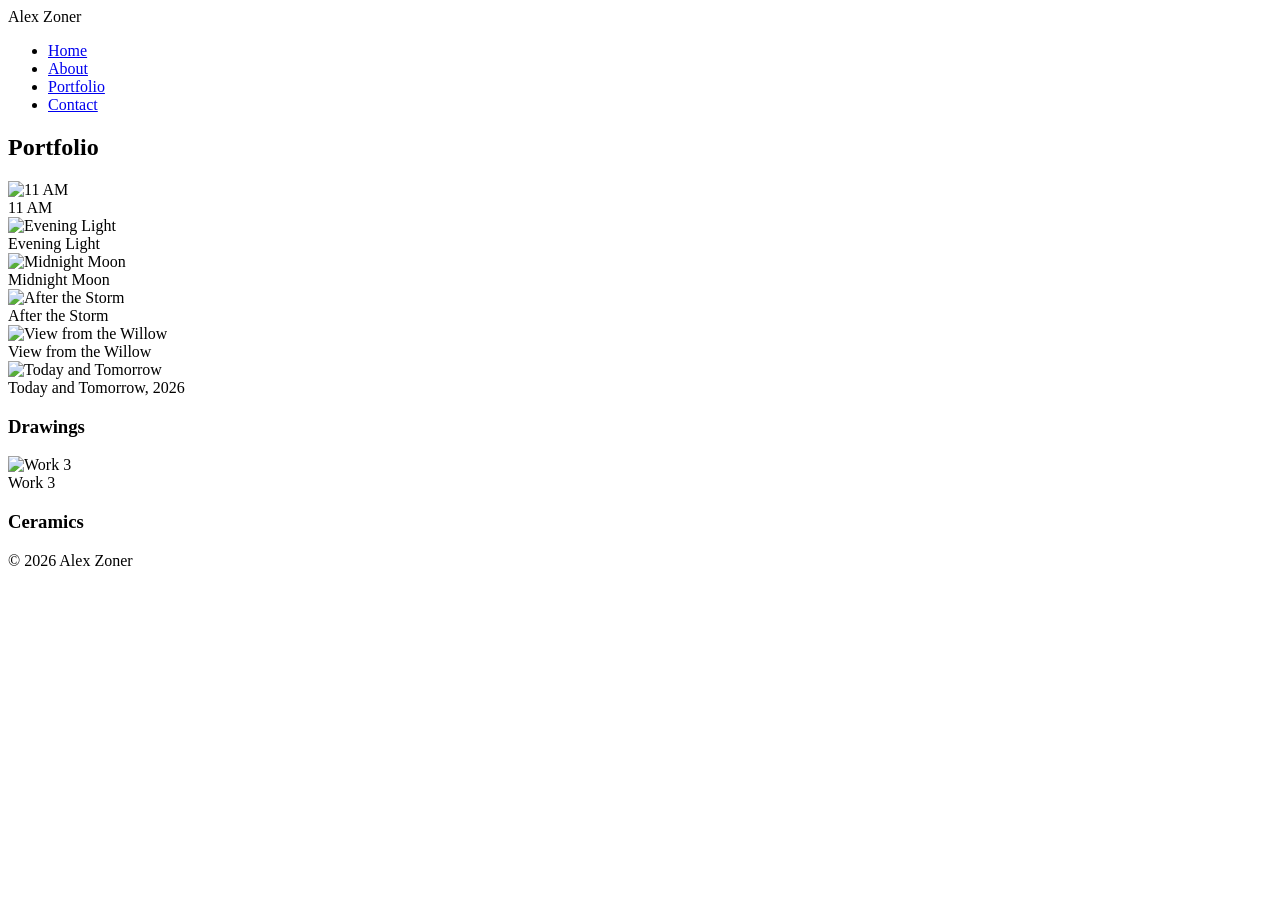
==== index.html @ 0083a79e "Rename portfolio.html to index.html" ====
<!DOCTYPE html>
<html lang="en">
<head>
<meta charset="UTF-8">
<meta name="viewport" content="width=device-width, initial-scale=1.0">
<title>Alex Zoner - Portfolio</title>

<link rel="preconnect" href="https://fonts.googleapis.com">
<link rel="preconnect" href="https://fonts.gstatic.com" crossorigin>
<link href="https://fonts.googleapis.com/css2?family=Cormorant+Garamond:wght@400;500;600&family=Inter:wght@300;400;500&display=swap" rel="stylesheet">

<link rel="stylesheet" href="styles.css">

</head>
<body>

<header>

<nav>

<div class="logo">Alex Zoner</div>

<ul>
<li><a href="index.html">Home</a></li>
<li><a href="about.html">About</a></li>
<li><a href="portfolio.html">Portfolio</a></li>
<li><a href="contact.html">Contact</a></li>
</ul>

</nav>

</header>

<section>

<h2>Portfolio</h2>

<div class="gallery gallery--vertical">

<div class="artwork">
<img src="11_am.jpeg" alt="11 AM">
<div class="artwork-text">11 AM</div>
</div>

<div class="artwork">
<img src="eveninglight.jpeg" alt="Evening Light">
<div class="artwork-text">Evening Light</div>
</div>

<div class="artwork">
<img src="midnightmoon.jpeg" alt="Midnight Moon">
<div class="artwork-text">Midnight Moon</div>
</div>

<div class="artwork">
<img src="afterthestorm.jpeg" alt="After the Storm">
<div class="artwork-text">After the Storm</div>
</div>

<div class="artwork">
<img src="viewfromthewillow.jpeg" alt="View from the Willow">
<div class="artwork-text">View from the Willow</div>
</div>

<div class="artwork">
<img src="todayandtomorrow.jpeg" alt="Today and Tomorrow">
<div class="artwork-text">Today and Tomorrow, 2026</div>
</div>

<h3>Drawings</h3>

<div class="artwork">
<img src="ZonerAlex_Work 3.jpg" alt="Work 3">
<div class="artwork-text">Work 3</div>
</div>

<h3>Ceramics</h3>

</div>

</section>

<footer>

© 2026 Alex Zoner

</footer>

</body>
</html>
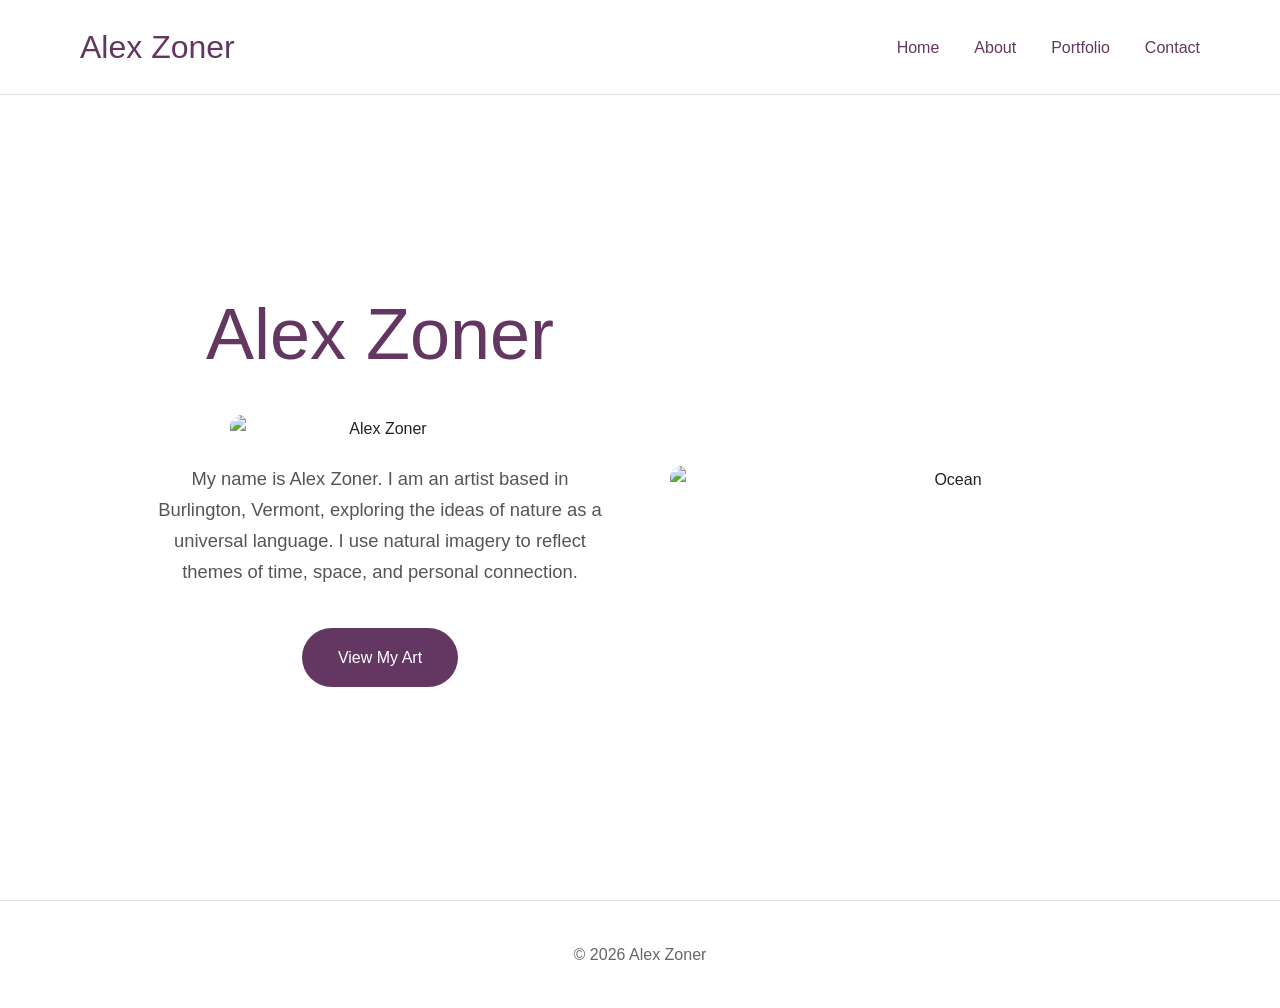
==== commit 01e71475: "Add files via upload" ====
--- a/index.html
+++ b/index.html
@@ -3,7 +3,7 @@
 <head>
 <meta charset="UTF-8">
 <meta name="viewport" content="width=device-width, initial-scale=1.0">
-<title>Alex Zoner - Portfolio</title>
+<title>Alex Zoner</title>
 
 <link rel="preconnect" href="https://fonts.googleapis.com">
 <link rel="preconnect" href="https://fonts.gstatic.com" crossorigin>
@@ -31,50 +31,34 @@
 
 </header>
 
-<section>
+<section class="hero">
 
-<h2>Portfolio</h2>
+<div class="hero-columns">
 
-<div class="gallery gallery--vertical">
+<div class="hero-left">
 
-<div class="artwork">
-<img src="11_am.jpeg" alt="11 AM">
-<div class="artwork-text">11 AM</div>
+<h1>Alex Zoner</h1>
+
+<img src="images/me.jpeg" alt="Alex Zoner" class="hero-photo">
+
+<p>
+My name is Alex Zoner. I am an artist based in Burlington, Vermont,
+exploring the ideas of nature as a universal language.
+I use natural imagery to reflect themes of time,
+space, and personal connection.
+</p>
+
+<a class="button" href="portfolio.html">
+View My Art
+</a>
+
 </div>
 
-<div class="artwork">
-<img src="eveninglight.jpeg" alt="Evening Light">
-<div class="artwork-text">Evening Light</div>
+<div class="hero-right">
+
+<img src="images/Ocean.jpeg" alt="Ocean">
+
 </div>
-
-<div class="artwork">
-<img src="midnightmoon.jpeg" alt="Midnight Moon">
-<div class="artwork-text">Midnight Moon</div>
-</div>
-
-<div class="artwork">
-<img src="afterthestorm.jpeg" alt="After the Storm">
-<div class="artwork-text">After the Storm</div>
-</div>
-
-<div class="artwork">
-<img src="viewfromthewillow.jpeg" alt="View from the Willow">
-<div class="artwork-text">View from the Willow</div>
-</div>
-
-<div class="artwork">
-<img src="todayandtomorrow.jpeg" alt="Today and Tomorrow">
-<div class="artwork-text">Today and Tomorrow, 2026</div>
-</div>
-
-<h3>Drawings</h3>
-
-<div class="artwork">
-<img src="ZonerAlex_Work 3.jpg" alt="Work 3">
-<div class="artwork-text">Work 3</div>
-</div>
-
-<h3>Ceramics</h3>
 
 </div>
 
--- a/styles.css
+++ b/styles.css
@@ -0,0 +1,248 @@
+*{
+    margin:0;
+    padding:0;
+    box-sizing:border-box;
+}
+
+body{
+    font-family:'Arial Black','arial-w01-black',sans-serif;
+    font-weight:normal;
+    color:#222;
+    background:white;
+    line-height:1.7;
+}
+
+header{
+    position:fixed;
+    top:0;
+    left:0;
+    width:100%;
+    background:white;
+    backdrop-filter:blur(10px);
+    border-bottom:1px solid #ddd;
+    z-index:100;
+}
+
+nav{
+    max-width:1200px;
+    margin:auto;
+    display:flex;
+    justify-content:space-between;
+    align-items:center;
+    padding:20px 40px;
+}
+
+.logo{
+    font-family:'Arial Black','arial-w01-black',sans-serif;
+    font-size:2rem;
+    color:rgb(99,55,97);
+}
+
+nav ul{
+    display:flex;
+    list-style:none;
+    gap:35px;
+}
+
+nav a{
+    color:rgb(99,55,97);
+    text-decoration:none;
+    transition:.3s;
+}
+
+nav a:hover{
+    opacity:.6;
+}
+
+.hero{
+    min-height:100vh;
+    display:flex;
+    justify-content:center;
+    align-items:center;
+    text-align:center;
+    padding:120px 30px 60px;
+}
+
+.hero-content{
+    max-width:700px;
+}
+
+.hero-columns{
+    display:grid;
+    grid-template-columns:1fr 1fr;
+    gap:60px;
+    align-items:center;
+    max-width:1100px;
+    padding:0 30px;
+}
+
+.hero-left h1{
+    font-family:'Arial Black','arial-w01-black',sans-serif;
+    font-size:4.5rem;
+    font-weight:500;
+    color:rgb(99,55,97);
+    margin-bottom:20px;
+    text-align:center;
+}
+
+.hero-photo{
+    width:100%;
+    max-width:300px;
+    border-radius:12px;
+    margin:0 auto 20px;
+    display:block;
+}
+
+.hero-left{
+    text-align:center;
+}
+
+.hero-right{
+    overflow:hidden;
+    margin-right:-100px;
+}
+
+.hero-right img{
+    width:100%;
+    display:block;
+    border-radius:12px;
+}
+
+.hero h1{
+    font-family:'Arial Black','arial-w01-black',sans-serif;
+    font-size:4.5rem;
+    font-weight:500;
+    color:rgb(99,55,97);
+    margin-bottom:20px;
+}
+
+.hero p{
+    font-size:1.15rem;
+    color:#555;
+    margin-bottom:40px;
+}
+
+.button{
+    display:inline-block;
+    padding:16px 36px;
+    background:rgb(99,55,97);
+    color:white;
+    text-decoration:none;
+    border-radius:40px;
+    transition:.3s;
+}
+
+.button:hover{
+    background:rgb(80,44,78);
+}
+
+section{
+    max-width:1100px;
+    margin:auto;
+    padding:100px 30px;
+}
+
+h2{
+    font-family:'Arial Black','arial-w01-black',sans-serif;
+    font-size:3rem;
+    color:rgb(99,55,97);
+    margin-bottom:25px;
+}
+
+h3{
+    font-family:'Arial Black','arial-w01-black',sans-serif;
+    font-size:1.5rem;
+    color:rgb(99,55,97);
+    margin:40px 0 10px;
+    text-align:center;
+}
+
+.gallery{
+    display:grid;
+    grid-template-columns:repeat(auto-fit,minmax(260px,1fr));
+    gap:30px;
+}
+
+.gallery--vertical{
+    grid-template-columns:1fr;
+    max-width:700px;
+    justify-items:center;
+    text-align:center;
+}
+
+.artwork img{
+    width:100%;
+    display:block;
+    margin:0 auto;
+}
+
+.artwork-text{
+    padding:15px 0 40px;
+    font-size:1rem;
+    color:#555;
+    text-align:center;
+}
+
+.contact{
+    display:grid;
+    grid-template-columns:1fr 1fr;
+    gap:60px;
+}
+
+form{
+    display:flex;
+    flex-direction:column;
+    gap:18px;
+}
+
+input,
+textarea{
+    padding:15px;
+    border:1px solid #ccc;
+    font-family:inherit;
+    background:white;
+}
+
+textarea{
+    height:180px;
+}
+
+button{
+    padding:16px;
+    border:none;
+    background:#222;
+    color:white;
+    cursor:pointer;
+}
+
+footer{
+    text-align:center;
+    padding:40px;
+    border-top:1px solid #ddd;
+    color:#666;
+}
+
+@media(max-width:800px){
+
+nav{
+flex-direction:column;
+gap:20px;
+}
+
+.hero h1{
+font-size:3rem;
+}
+
+.hero-columns{
+grid-template-columns:1fr;
+}
+
+.hero-columns .hero-right{
+order:-1;
+}
+
+.contact{
+grid-template-columns:1fr;
+}
+
+}
